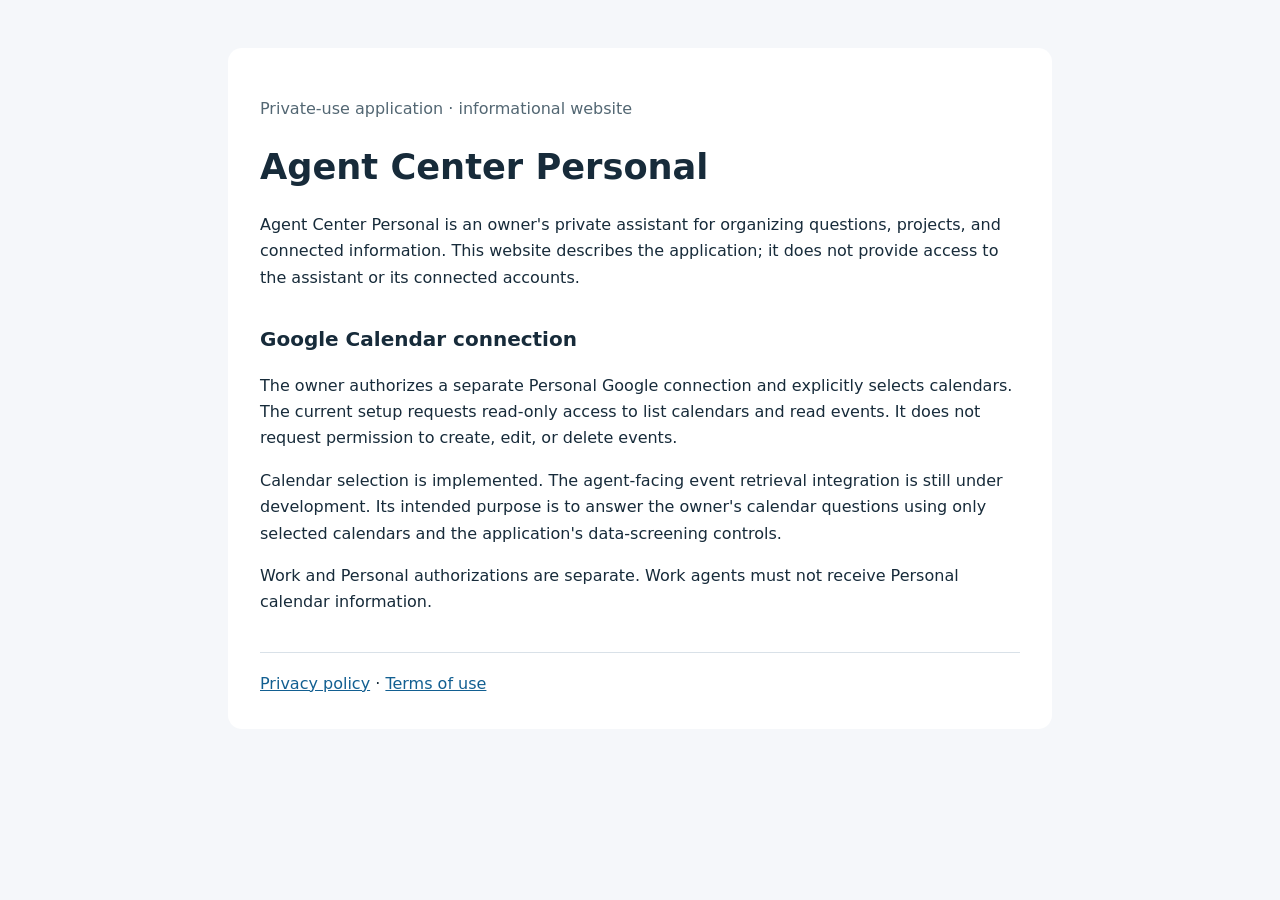
==== index.html @ 870ff38c "Publish application description, privacy notice, and terms" ====
<!doctype html><html lang="en"><meta charset="utf-8"><meta name="viewport" content="width=device-width,initial-scale=1"><title>Agent Center Personal</title><link rel="stylesheet" href="style.css"><main><p class="label">Private-use application · informational website</p><h1>Agent Center Personal</h1><p>Agent Center Personal is an owner's private assistant for organizing questions, projects, and connected information. This website describes the application; it does not provide access to the assistant or its connected accounts.</p><h2>Google Calendar connection</h2><p>The owner authorizes a separate Personal Google connection and explicitly selects calendars. The current setup requests read-only access to list calendars and read events. It does not request permission to create, edit, or delete events.</p><p>Calendar selection is implemented. The agent-facing event retrieval integration is still under development. Its intended purpose is to answer the owner's calendar questions using only selected calendars and the application's data-screening controls.</p><p>Work and Personal authorizations are separate. Work agents must not receive Personal calendar information.</p><nav><a href="privacy.html">Privacy policy</a> · <a href="terms.html">Terms of use</a></nav></main></html>
---- style.css ----
:root{font-family:system-ui,sans-serif;color:#172b3a;background:#f5f7fa;line-height:1.65}body{margin:0}main{max-width:760px;margin:48px auto;padding:32px;background:white;border-radius:14px}h1{font-size:2.2rem;line-height:1.2}h2{font-size:1.25rem;margin-top:2rem}a{color:#125f91}a:focus-visible{outline:3px solid #125f91;outline-offset:4px}.label{color:#536773}nav{margin-top:36px;border-top:1px solid #d9e1e8;padding-top:18px}@media(max-width:800px){main{margin:12px;padding:24px}}
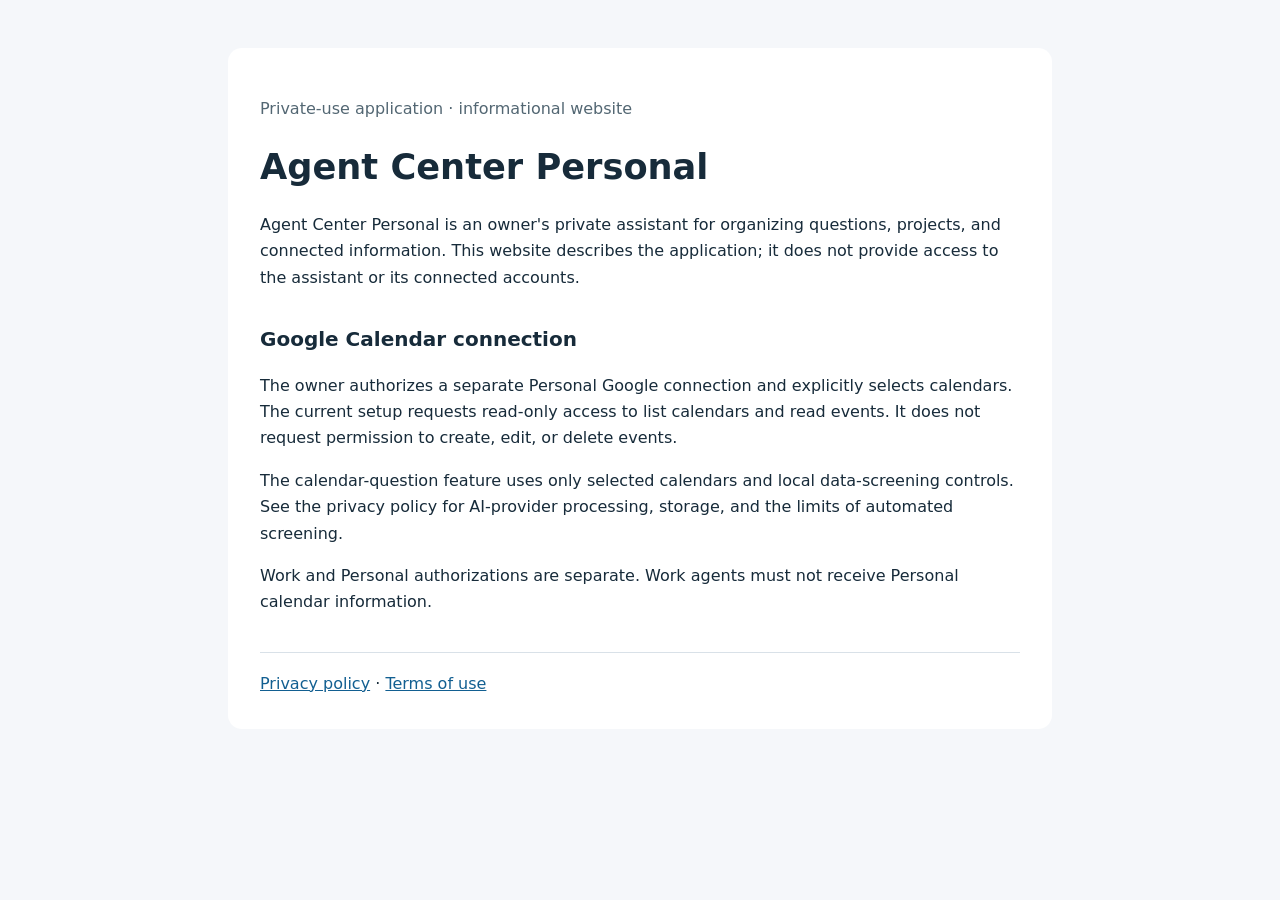
==== commit 8772e7d7: "Describe screened calendar reads, provider processing and retention" ====
--- a/index.html
+++ b/index.html
@@ -1 +1 @@
-<!doctype html><html lang="en"><meta charset="utf-8"><meta name="viewport" content="width=device-width,initial-scale=1"><title>Agent Center Personal</title><link rel="stylesheet" href="style.css"><main><p class="label">Private-use application · informational website</p><h1>Agent Center Personal</h1><p>Agent Center Personal is an owner's private assistant for organizing questions, projects, and connected information. This website describes the application; it does not provide access to the assistant or its connected accounts.</p><h2>Google Calendar connection</h2><p>The owner authorizes a separate Personal Google connection and explicitly selects calendars. The current setup requests read-only access to list calendars and read events. It does not request permission to create, edit, or delete events.</p><p>Calendar selection is implemented. The agent-facing event retrieval integration is still under development. Its intended purpose is to answer the owner's calendar questions using only selected calendars and the application's data-screening controls.</p><p>Work and Personal authorizations are separate. Work agents must not receive Personal calendar information.</p><nav><a href="privacy.html">Privacy policy</a> · <a href="terms.html">Terms of use</a></nav></main></html>
+<!doctype html><html lang="en"><meta charset="utf-8"><meta name="viewport" content="width=device-width,initial-scale=1"><title>Agent Center Personal</title><link rel="stylesheet" href="style.css"><main><p class="label">Private-use application · informational website</p><h1>Agent Center Personal</h1><p>Agent Center Personal is an owner's private assistant for organizing questions, projects, and connected information. This website describes the application; it does not provide access to the assistant or its connected accounts.</p><h2>Google Calendar connection</h2><p>The owner authorizes a separate Personal Google connection and explicitly selects calendars. The current setup requests read-only access to list calendars and read events. It does not request permission to create, edit, or delete events.</p><p>The calendar-question feature uses only selected calendars and local data-screening controls. See the privacy policy for AI-provider processing, storage, and the limits of automated screening.</p><p>Work and Personal authorizations are separate. Work agents must not receive Personal calendar information.</p><nav><a href="privacy.html">Privacy policy</a> · <a href="terms.html">Terms of use</a></nav></main></html>
